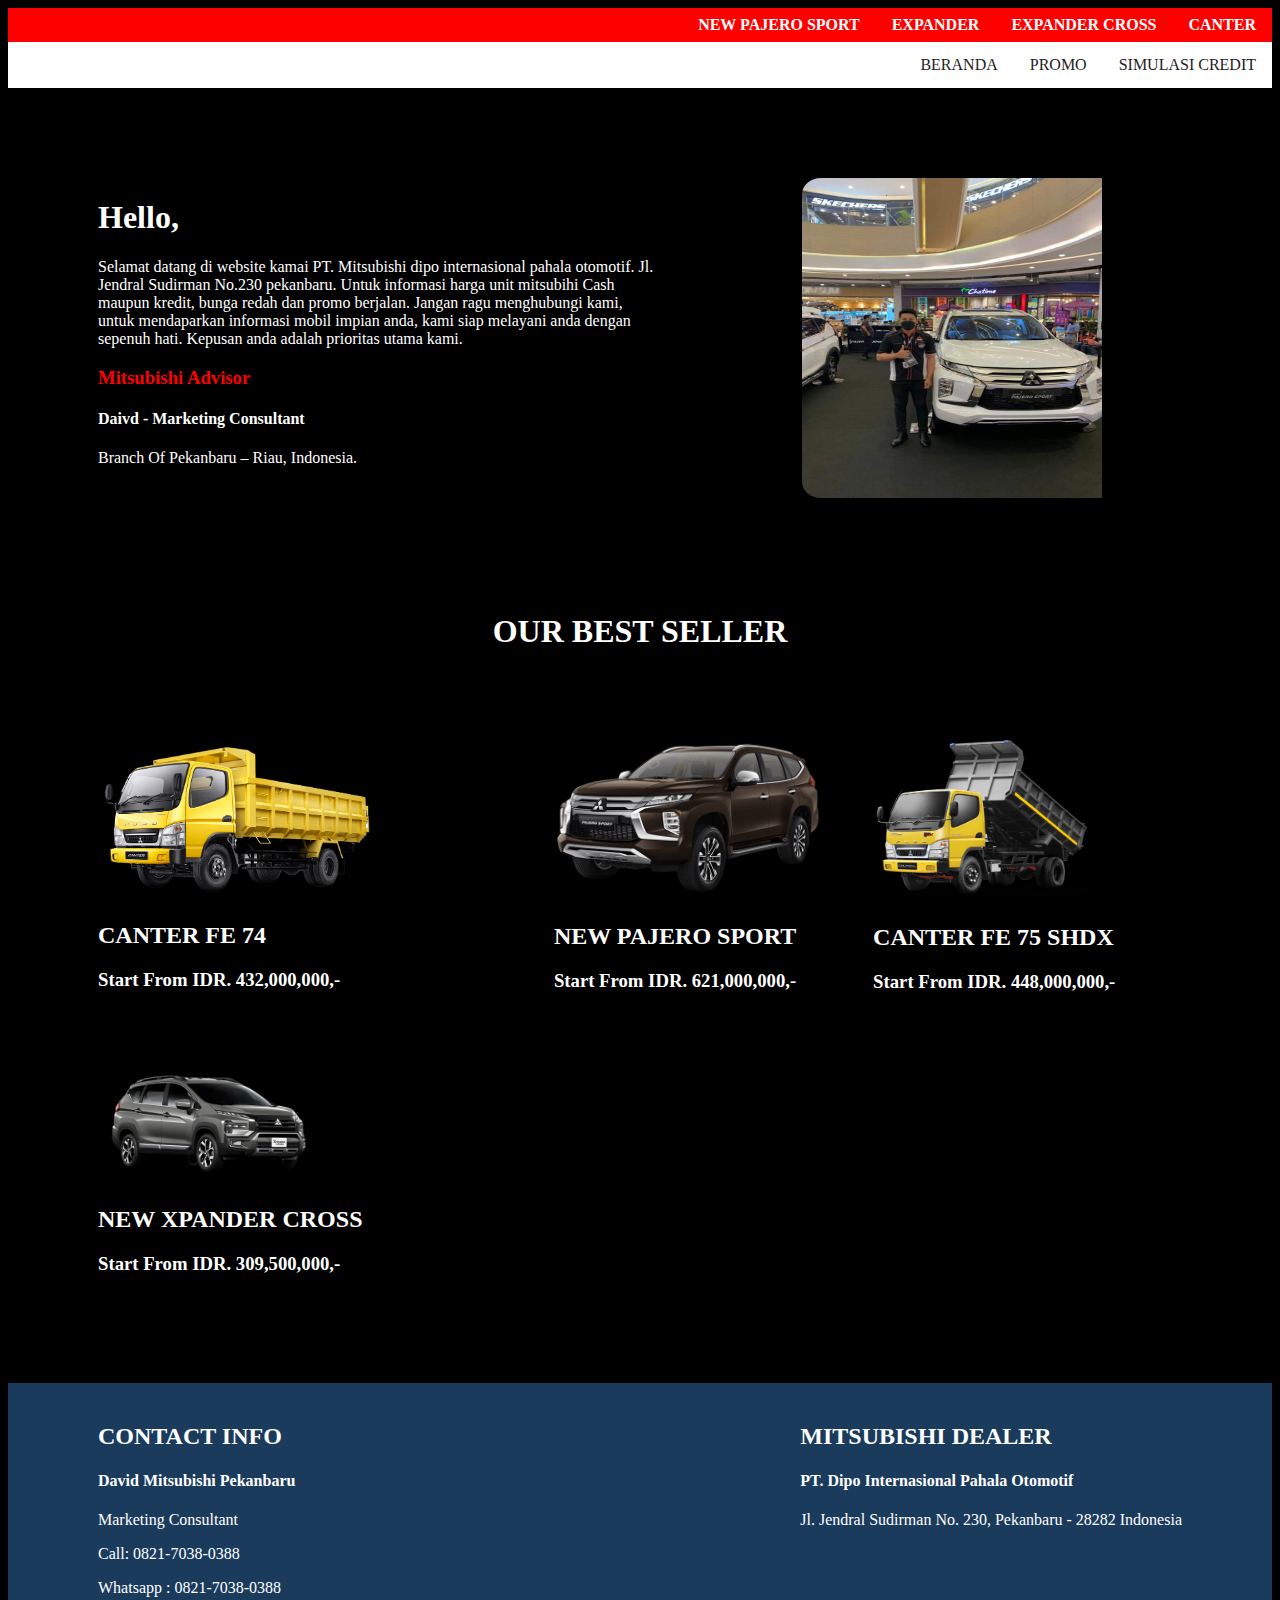
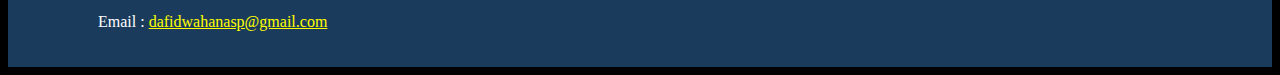
==== home.html @ 88271144 "development landing page" ====
<!DOCTYPE html>
<html lang="en">
  <head>
    <meta charset="UTF-8" />
    <meta http-equiv="X-UA-Compatible" content="IE=edge" />
    <meta name="viewport" content="width=device-width, initial-scale=1.0" />
    <title>Mitsubishi</title>
    <link rel="stylesheet" href="./Asset/Style/home.css" />
  </head>
  <body>
    <nav>
        <div class="nav1">
            <ul>
              <li>
                <li style="float: right"><a href="/canter.html">CANTER</a></li>
                  <li style="float: right"><a href="/XpanderSport.html">EXPANDER CROSS</a></li>
                  <li style="float: right"><a href="/Xpander.html">EXPANDER</a></li>
                  <li style="float: right"><a href="/PajeroSport.html">NEW PAJERO SPORT</a></li>
              </li>
            </ul>
        </div>
        <div class="nav2">
            <ul>
              <li>
                  <li style="float: right"><a href="http://wa.me//6282170380388">SIMULASI CREDIT</a></li>
                  <li style="float: right"><a href="/Promo.html">PROMO</a></li>
                  <li style="float: right"><a href="/home.html">BERANDA</a></li>
              </li>
            </ul>
        </div>
    </nav>
    <div class="container">
        <div class="bag1">
            <div class="pagebag1">
                <h1>Hello,</h1>
                <p>Selamat datang di website kamai PT. Mitsubishi dipo internasional pahala otomotif.
                    Jl. Jendral Sudirman No.230 pekanbaru. 
                    Untuk informasi harga unit mitsubihi Cash maupun kredit, bunga redah dan promo berjalan. Jangan ragu menghubungi kami, untuk mendaparkan informasi mobil impian anda, kami siap melayani anda dengan sepenuh hati. Kepusan anda adalah prioritas utama kami.</p>
                <h3>Mitsubishi Advisor</h3>
                <h4>Daivd - Marketing Consultant</h4>
                <p>Branch Of Pekanbaru – Riau, Indonesia.</p>
            </div>
            <div class="page2bag1">
                <img src="./Asset/Image/homeBag2.jpeg" alt="">
            </div>
        </div>
        <div class="bag2">
            <h1>OUR BEST SELLER</h1>
        </div>
        <div class="bag3">
            <div class="bag3page1">
                <div>
                    <img class="canterFE74" src="./Asset/Image/canterFE74.png" alt="">
                    <h2>CANTER FE 74</h2>
                    <h3>Start From IDR. 432,000,000,-</h3>
                </div>
                <div>
                    <img class="newPajeroSport" src="./Asset/Image/New-Pajero-Sport-1.png" alt="">
                    <h2>NEW PAJERO SPORT</h2>
                    <h3>Start From IDR. 621,000,000,-</h3>
                </div>
                <div>
                    <img class="canterFE75" src="./Asset/Image/canterFE75SHDX.png" alt="">
                    <h2>CANTER FE 75 SHDX</h2>
                    <h3>Start From IDR. 448,000,000,-</h3>
                </div>
            </div>
            <div class="bag3page2">
                <div>
                    <img src="./Asset/Image/New-Xpander-Cross-Product.png" alt="">
                    <h2>NEW XPANDER CROSS</h2>
                    <h3>Start From IDR. 309,500,000,-</h3>
                </div>
                <!-- <div>
                    <img src="./Asset/Image/New-Pajero-Sport-1.png" alt="">
                    <h2>NEW XPANDER</h2>
                    <h3>Start From IDR. 315,500,000,-</h3>
                </div> -->
            </div>
        </div>
        <footer>
            <div class="contact">
                <h2>CONTACT INFO</h2>
                <h4>David Mitsubishi Pekanbaru</h4>
                <p>Marketing Consultant</p>
                <p>Call: 0821-7038-0388</p>
                <p>Whatsapp : 0821-7038-0388</p>
                <p>Email : <a href="mailto:hege@example.com">dafidwahanasp@gmail.com</a></p>
            </div>
            <div class="dealer">
                <h2>MITSUBISHI DEALER</h2>
                <h4>PT. Dipo Internasional Pahala Otomotif</h4>
                <p>Jl. Jendral Sudirman No. 230, Pekanbaru - 28282 Indonesia</p>
            </div>
        </footer>
    </div>
  </body>
</html>
---- Asset/Style/home.css ----
body {
  background-color: black;
}

.nav1 {
  background-color: red;
}

.nav1 ul {
  list-style-type: none;
  margin: 0;
  overflow: hidden;
}

.nav1 li:last-child {
  border-right: none;
}

.nav1 li a {
  display: block;
  color: white;
  text-align: center;
  padding: 8px 16px;
  text-decoration: none;
  font-weight: 800;
}

.nav1 li a:hover:not(.active) {
  color: rgb(37, 28, 28);
}

.nav2 ul {
  list-style-type: none;
  margin: 0;
  overflow: hidden;
  background-color: white;
}

.nav2 li:last-child {
  border-right: none;
}

.nav2 li a {
  display: block;
  color: rgb(37, 28, 28);
  text-align: center;
  padding: 14px 16px;
  text-decoration: none;
}

.nav2 li a:hover:not(.active) {
  /* background-color: #111; */
  color: #ff0000;
}

.active {
  background-color: #04aa6d;
}

.bag1 {
  display: flex;
  color: white;
  justify-content: space-between;
  flex-direction: row;
  padding: 90px;
}

.bag1 img {
  width: 300px;
  height: 320px;
  padding-right: 80px;
  border-radius: 5%;
}

.pagebag1 p {
  width: 80%;
}

.pagebag1 h3 {
  color: #ff0000;
}

.bag2 {
  color: white;
  text-align: center;
}

.bag3 {
  margin: 90px;
  color: white;
}

.bag3page1 {
  display: flex;
  justify-content: space-between;
  /* flex-direction: column; */
}

/* .bag3page1 img {
  width: 60%;
} */

.bag3page2 {
  display: flex;
  padding-top: 50px;
  /* justify-content: space-around; */
  /* flex-direction: row; */
}

.bag3page2 img {
  width: 40%;
}

.canterFE74 {
  width: 60%;
}

.newPajeroSport {
  width: 84%;
}

.canterFE75 {
  width: 70%;
}

footer {
  padding: 20px 90px 20px 90px;
  background-color: rgb(26, 59, 92);
  display: flex;
  justify-content: space-between;
}

.contact a {
  color: yellow;
}

.contact {
  color: white;
}

.dealer {
  color: white;
}
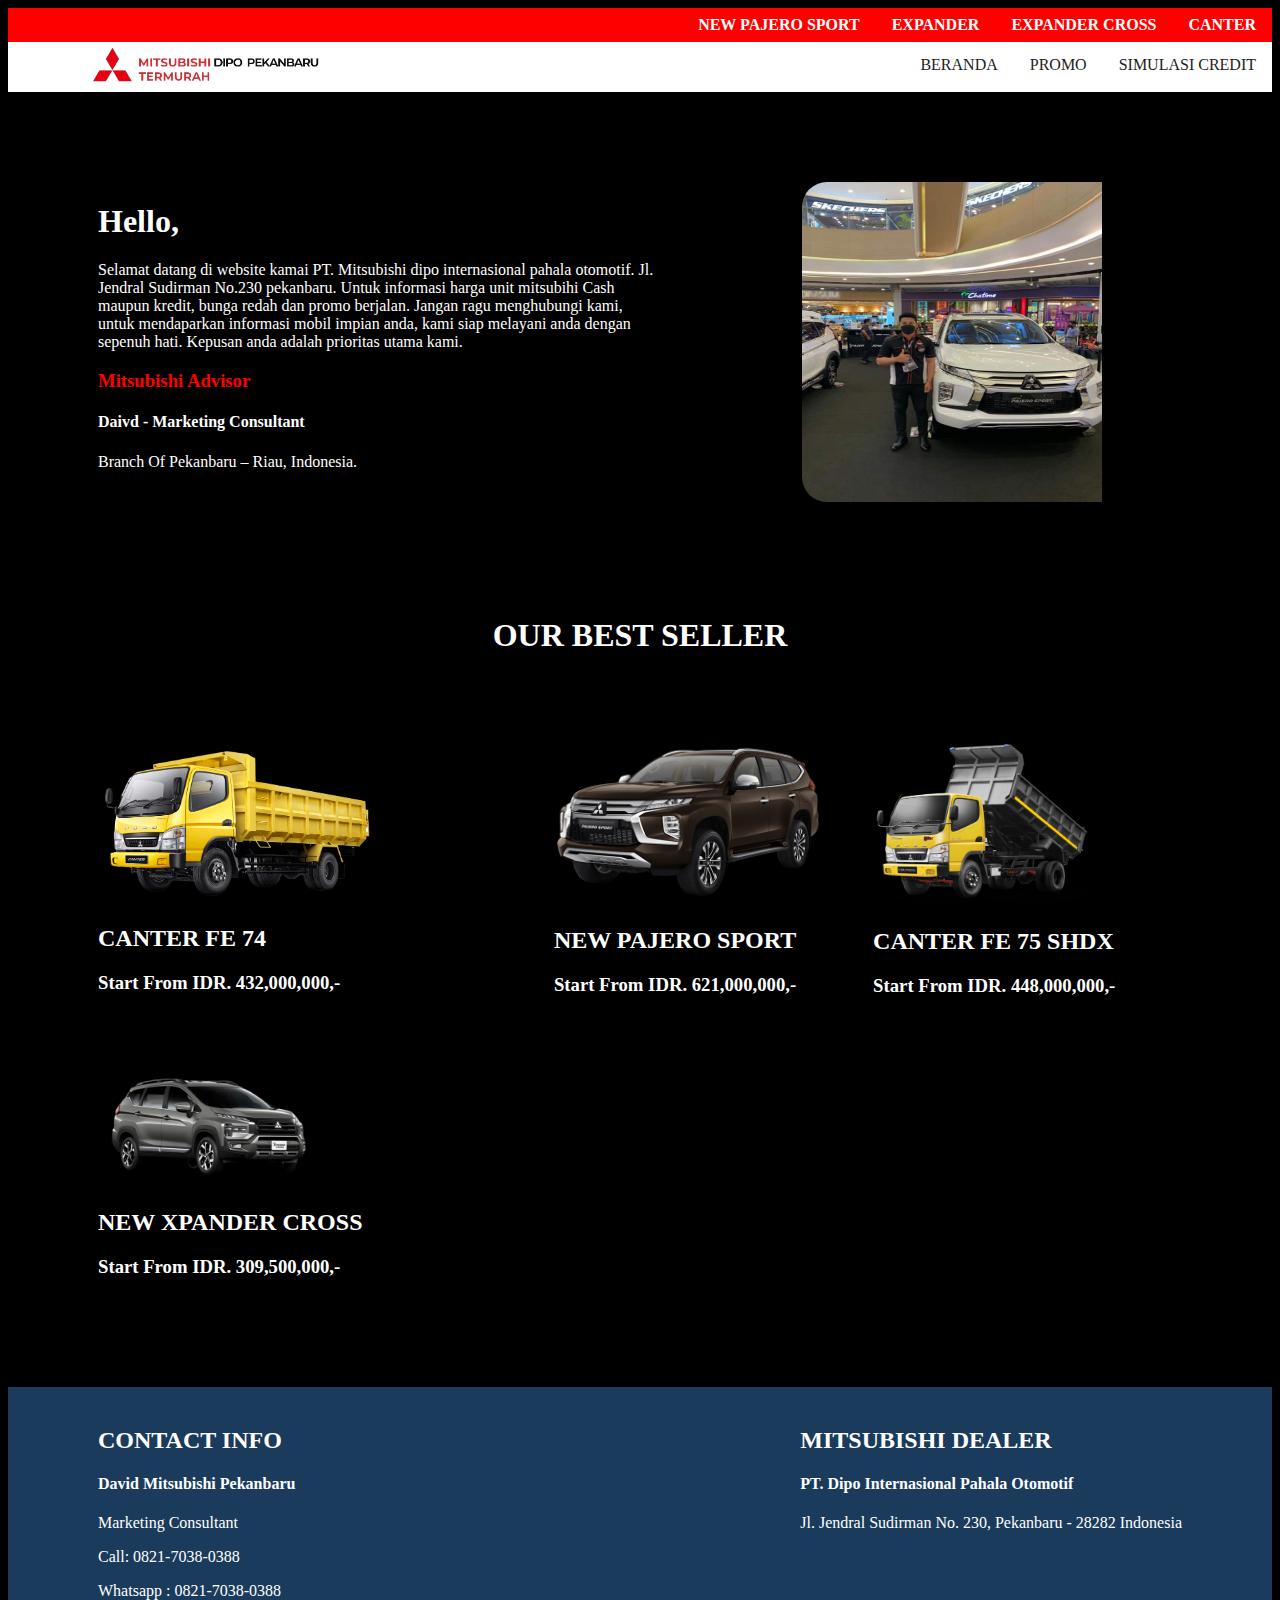
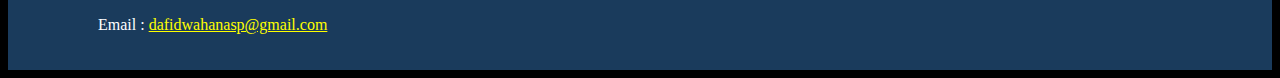
==== commit 4adedb52: "add logo at header" ====
--- a/home.html
+++ b/home.html
@@ -11,21 +11,22 @@
     <nav>
         <div class="nav1">
             <ul>
-              <li>
-                <li style="float: right"><a href="/canter.html">CANTER</a></li>
+                <li>
+                    <li style="float: right"><a href="/canter.html">CANTER</a></li>
                   <li style="float: right"><a href="/XpanderSport.html">EXPANDER CROSS</a></li>
                   <li style="float: right"><a href="/Xpander.html">EXPANDER</a></li>
                   <li style="float: right"><a href="/PajeroSport.html">NEW PAJERO SPORT</a></li>
-              </li>
+                </li>
             </ul>
         </div>
         <div class="nav2">
             <ul>
-              <li>
-                  <li style="float: right"><a href="http://wa.me//6282170380388">SIMULASI CREDIT</a></li>
-                  <li style="float: right"><a href="/Promo.html">PROMO</a></li>
-                  <li style="float: right"><a href="/home.html">BERANDA</a></li>
-              </li>
+                <li>
+                    <img style="float: left;" class="nav2edited" src="./Asset/Image/logo.png" alt="">
+                    <li style="float: right"><a href="http://wa.me//6282170380388">SIMULASI CREDIT</a></li>
+                    <li style="float: right"><a href="/Promo.html">PROMO</a></li>
+                    <li style="float: right"><a href="/home.html">BERANDA</a></li>
+                </li>
             </ul>
         </div>
     </nav>
--- a/Asset/Style/home.css
+++ b/Asset/Style/home.css
@@ -31,9 +31,20 @@
 
 .nav2 ul {
   list-style-type: none;
+  align-items: center;
   margin: 0;
   overflow: hidden;
   background-color: white;
+}
+
+/* .nav2edited {
+  display: flex;
+  flex-direction: row;
+} */
+
+.nav2edited {
+  width: 20%;
+  padding-left: 39px;
 }
 
 .nav2 li:last-child {
@@ -69,7 +80,7 @@
   width: 300px;
   height: 320px;
   padding-right: 80px;
-  border-radius: 5%;
+  border-radius: 25px;
 }
 
 .pagebag1 p {
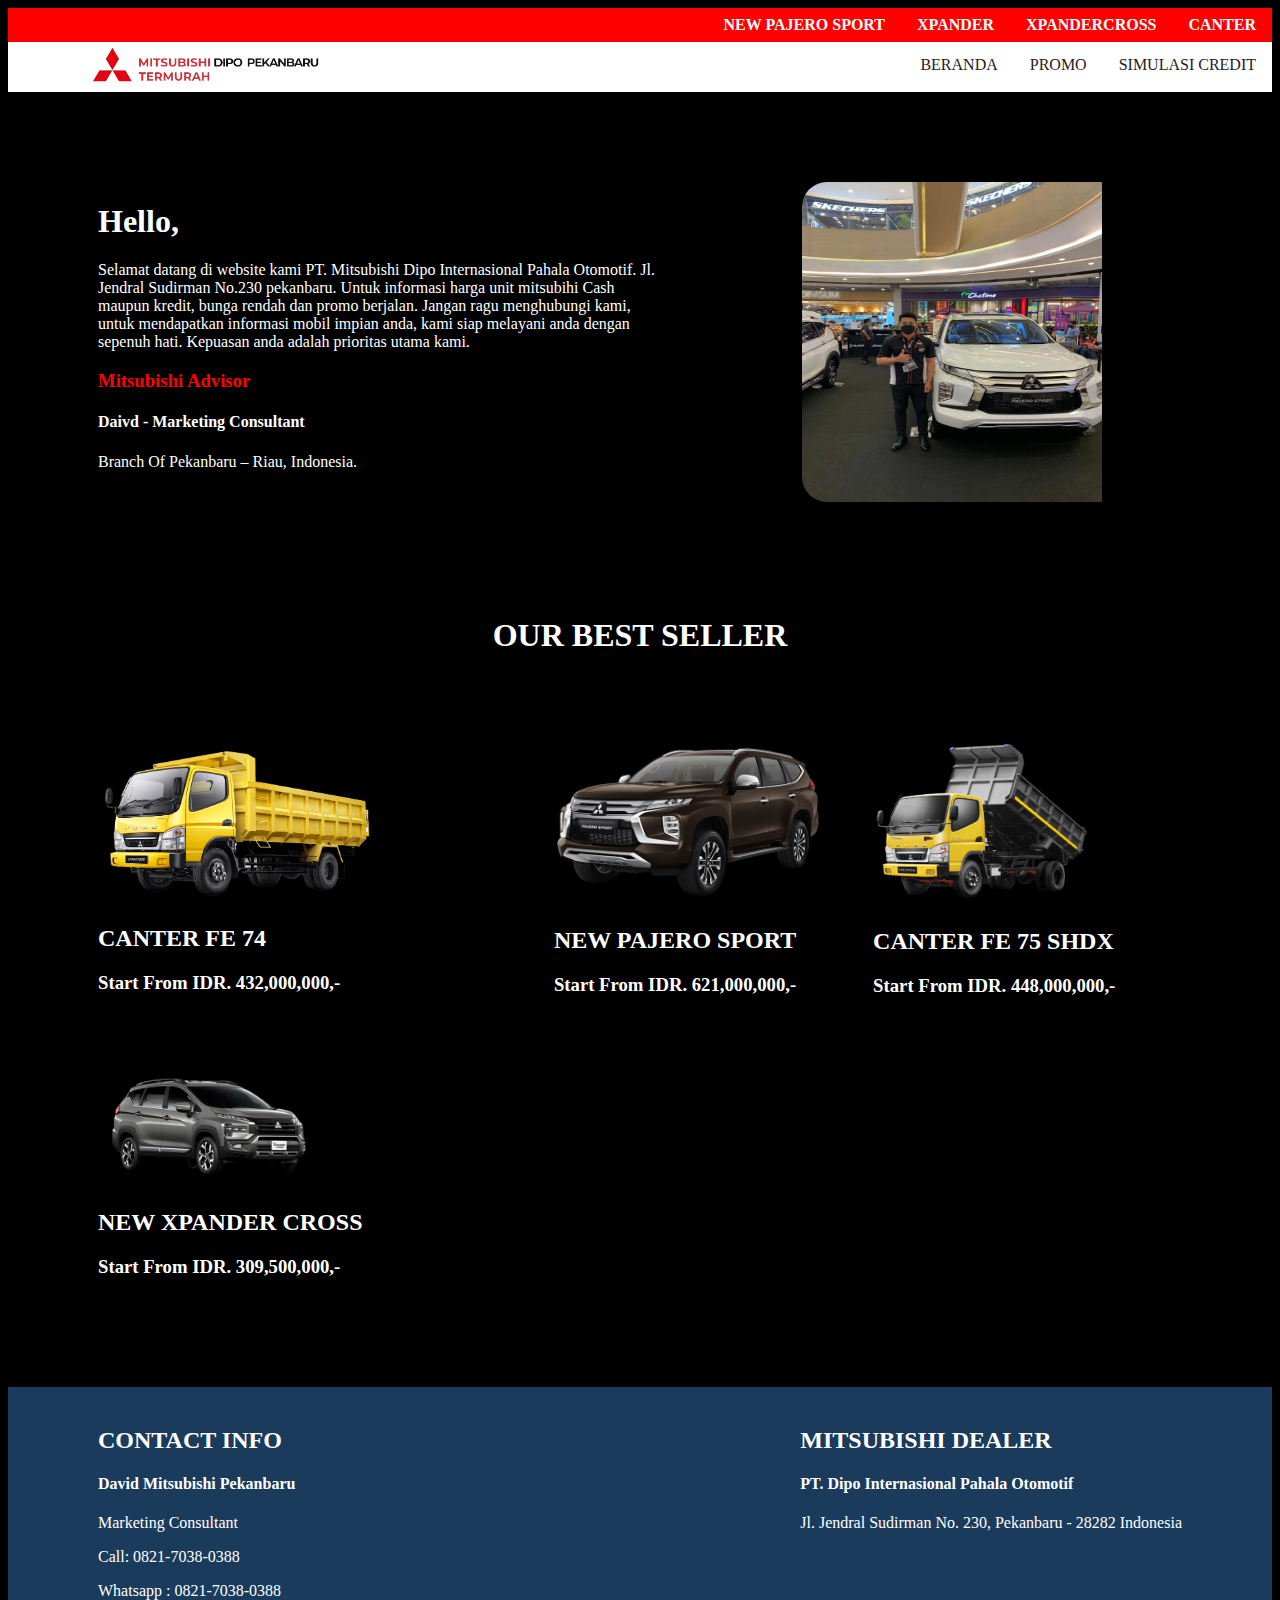
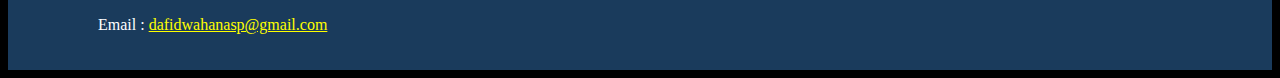
==== commit 78091e4c: "update banner product" ====
--- a/home.html
+++ b/home.html
@@ -13,8 +13,8 @@
             <ul>
                 <li>
                     <li style="float: right"><a href="/canter.html">CANTER</a></li>
-                  <li style="float: right"><a href="/XpanderSport.html">EXPANDER CROSS</a></li>
-                  <li style="float: right"><a href="/Xpander.html">EXPANDER</a></li>
+                  <li style="float: right"><a href="/XpanderSport.html">XPANDERCROSS</a></li>
+                  <li style="float: right"><a href="/Xpander.html">XPANDER</a></li>
                   <li style="float: right"><a href="/PajeroSport.html">NEW PAJERO SPORT</a></li>
                 </li>
             </ul>
@@ -34,9 +34,9 @@
         <div class="bag1">
             <div class="pagebag1">
                 <h1>Hello,</h1>
-                <p>Selamat datang di website kamai PT. Mitsubishi dipo internasional pahala otomotif.
+                <p>Selamat datang di website kami PT. Mitsubishi Dipo Internasional Pahala Otomotif.
                     Jl. Jendral Sudirman No.230 pekanbaru. 
-                    Untuk informasi harga unit mitsubihi Cash maupun kredit, bunga redah dan promo berjalan. Jangan ragu menghubungi kami, untuk mendaparkan informasi mobil impian anda, kami siap melayani anda dengan sepenuh hati. Kepusan anda adalah prioritas utama kami.</p>
+                    Untuk informasi harga unit mitsubihi Cash maupun kredit, bunga rendah dan promo berjalan. Jangan ragu menghubungi kami, untuk mendapatkan informasi mobil impian anda, kami siap melayani anda dengan sepenuh hati. Kepuasan anda adalah prioritas utama kami.</p>
                 <h3>Mitsubishi Advisor</h3>
                 <h4>Daivd - Marketing Consultant</h4>
                 <p>Branch Of Pekanbaru – Riau, Indonesia.</p>
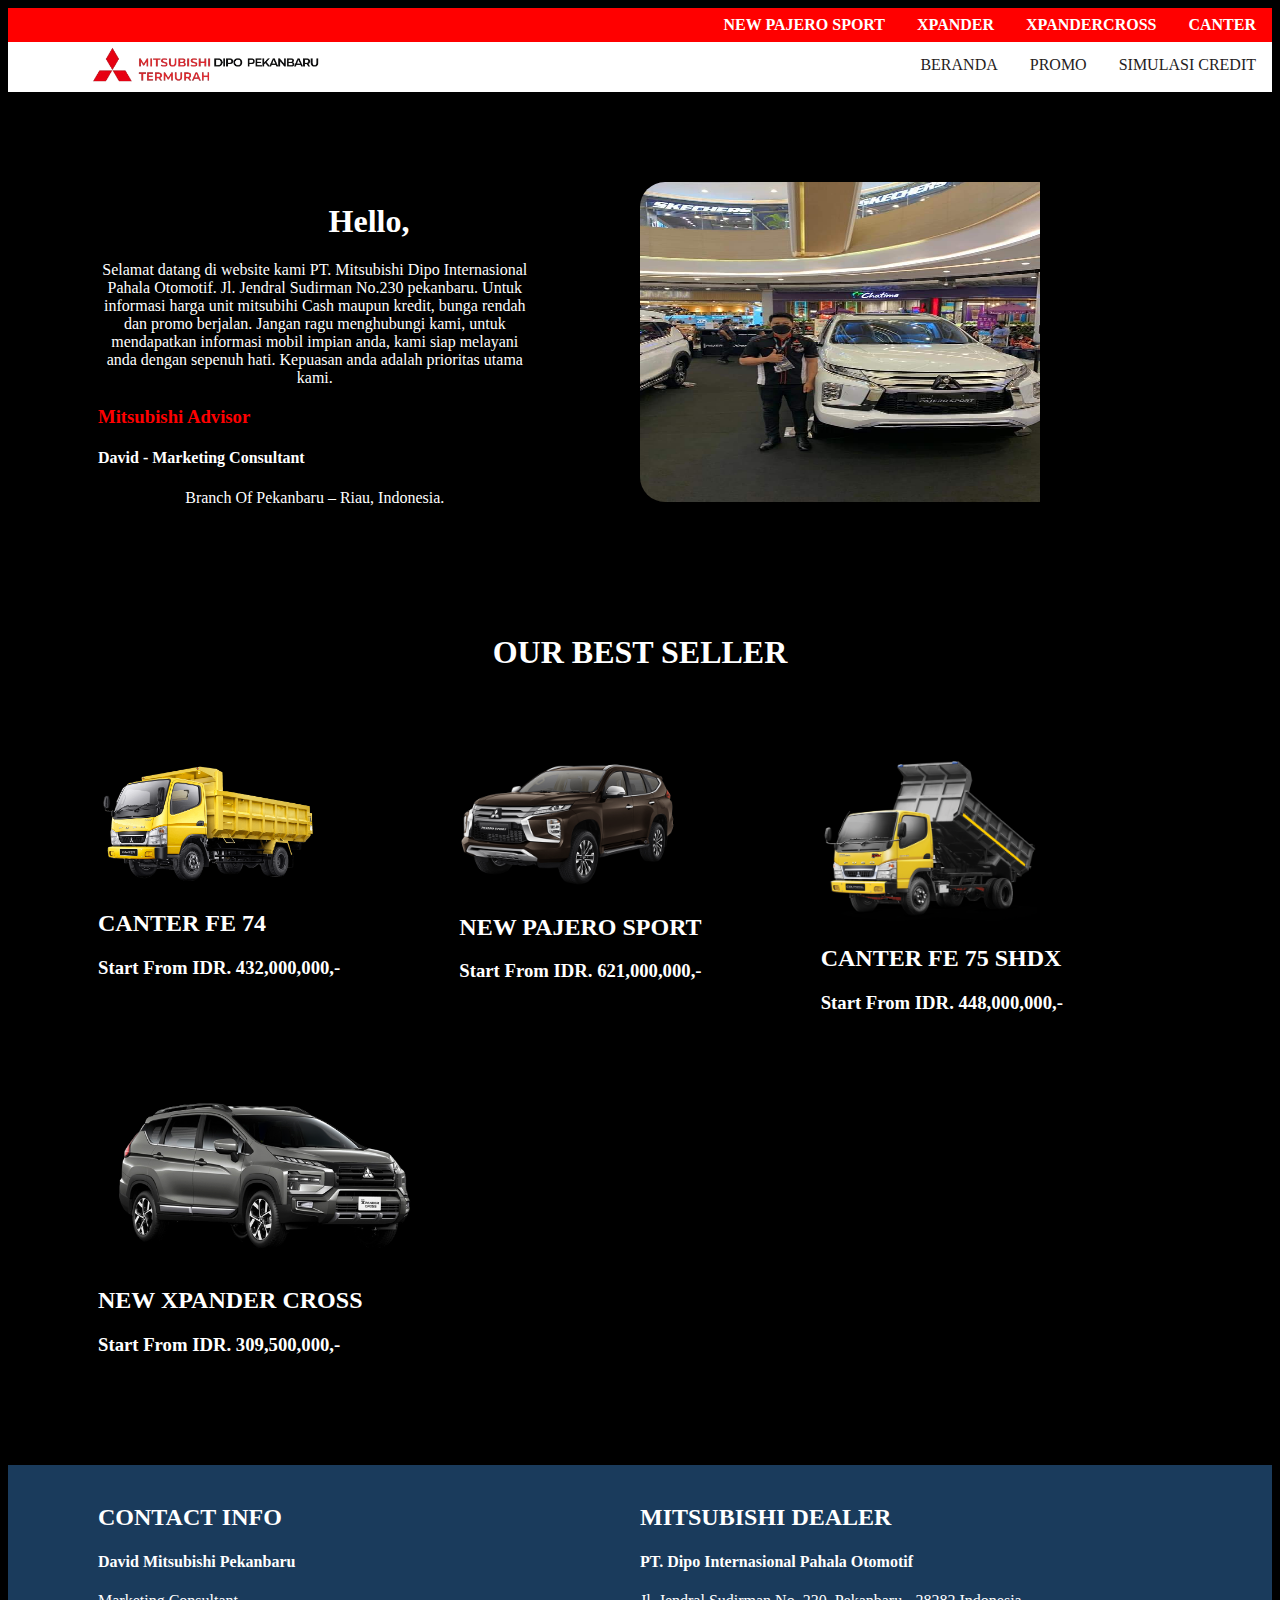
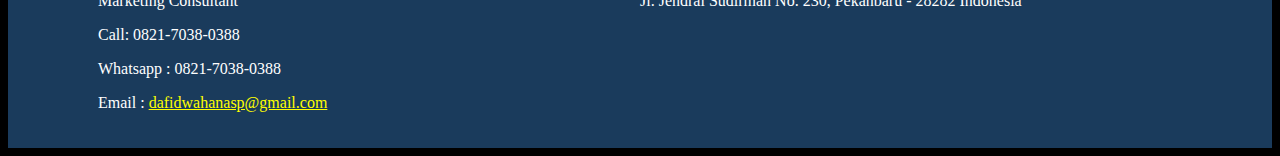
==== commit 72779d42: "mistsubishi" ====
--- a/home.html
+++ b/home.html
@@ -5,6 +5,7 @@
     <meta http-equiv="X-UA-Compatible" content="IE=edge" />
     <meta name="viewport" content="width=device-width, initial-scale=1.0" />
     <title>Mitsubishi</title>
+    <link href="https://cdn.jsdelivr.net/npm/bootstrap@5.0.2/dist/css/bootstrap.min.css" rel="stylesheet" integrity="sha384-EVSTQN3/azprG1Anm3QDgpJLIm9Nao0Yz1ztcQTwFspd3yD65VohhpuuCOmLASjC" crossorigin="anonymous" />
     <link rel="stylesheet" href="./Asset/Style/home.css" />
   </head>
   <body>
@@ -12,88 +13,95 @@
         <div class="nav1">
             <ul>
                 <li>
-                    <li style="float: right"><a href="/canter.html">CANTER</a></li>
-                  <li style="float: right"><a href="/XpanderSport.html">XPANDERCROSS</a></li>
-                  <li style="float: right"><a href="/Xpander.html">XPANDER</a></li>
-                  <li style="float: right"><a href="/PajeroSport.html">NEW PAJERO SPORT</a></li>
+                    <li style="float: right"><a href="canter.html">CANTER</a></li>
+                  <li style="float: right"><a href="XpanderSport.html">XPANDERCROSS</a></li>
+                  <li style="float: right"><a href="Xpander.html">XPANDER</a></li>
+                  <li style="float: right"><a href="PajeroSport.html">NEW PAJERO SPORT</a></li>
                 </li>
             </ul>
         </div>
         <div class="nav2">
             <ul>
-                <li>
+                <li class="navDown">
+                  <div>
                     <img style="float: left;" class="nav2edited" src="./Asset/Image/logo.png" alt="">
+                  </div>
+                  <div>
                     <li style="float: right"><a href="http://wa.me//6282170380388">SIMULASI CREDIT</a></li>
-                    <li style="float: right"><a href="/Promo.html">PROMO</a></li>
-                    <li style="float: right"><a href="/home.html">BERANDA</a></li>
+                    <li style="float: right"><a href="Promo.html">PROMO</a></li>
+                    <li style="float: right"><a href="home.html">BERANDA</a></li>
+                  </div>
                 </li>
             </ul>
         </div>
     </nav>
     <div class="container">
-        <div class="bag1">
-            <div class="pagebag1">
-                <h1>Hello,</h1>
-                <p>Selamat datang di website kami PT. Mitsubishi Dipo Internasional Pahala Otomotif.
-                    Jl. Jendral Sudirman No.230 pekanbaru. 
-                    Untuk informasi harga unit mitsubihi Cash maupun kredit, bunga rendah dan promo berjalan. Jangan ragu menghubungi kami, untuk mendapatkan informasi mobil impian anda, kami siap melayani anda dengan sepenuh hati. Kepuasan anda adalah prioritas utama kami.</p>
-                <h3>Mitsubishi Advisor</h3>
-                <h4>Daivd - Marketing Consultant</h4>
-                <p>Branch Of Pekanbaru – Riau, Indonesia.</p>
-            </div>
-            <div class="page2bag1">
-                <img src="./Asset/Image/homeBag2.jpeg" alt="">
-            </div>
+      <div class="bag1">
+        <div class="pagebag1">
+          <h1 class="h1">Hello,</h1>
+          <p>
+            Selamat datang di website kami PT. Mitsubishi Dipo Internasional Pahala Otomotif. Jl. Jendral Sudirman No.230 pekanbaru. Untuk informasi harga unit mitsubihi Cash maupun kredit, bunga rendah dan promo berjalan. Jangan ragu
+            menghubungi kami, untuk mendapatkan informasi mobil impian anda, kami siap melayani anda dengan sepenuh hati. Kepuasan anda adalah prioritas utama kami.
+          </p>
+          <h3>Mitsubishi Advisor</h3>
+          <h4>David - Marketing Consultant</h4>
+          <p>Branch Of Pekanbaru – Riau, Indonesia.</p>
         </div>
-        <div class="bag2">
-            <h1>OUR BEST SELLER</h1>
+        <div class="page2bag2">
+          <img src="./Asset/Image/homeBag2.jpeg" alt="" />
         </div>
-        <div class="bag3">
-            <div class="bag3page1">
-                <div>
-                    <img class="canterFE74" src="./Asset/Image/canterFE74.png" alt="">
-                    <h2>CANTER FE 74</h2>
-                    <h3>Start From IDR. 432,000,000,-</h3>
-                </div>
-                <div>
-                    <img class="newPajeroSport" src="./Asset/Image/New-Pajero-Sport-1.png" alt="">
-                    <h2>NEW PAJERO SPORT</h2>
-                    <h3>Start From IDR. 621,000,000,-</h3>
-                </div>
-                <div>
-                    <img class="canterFE75" src="./Asset/Image/canterFE75SHDX.png" alt="">
-                    <h2>CANTER FE 75 SHDX</h2>
-                    <h3>Start From IDR. 448,000,000,-</h3>
-                </div>
-            </div>
-            <div class="bag3page2">
-                <div>
-                    <img src="./Asset/Image/New-Xpander-Cross-Product.png" alt="">
-                    <h2>NEW XPANDER CROSS</h2>
-                    <h3>Start From IDR. 309,500,000,-</h3>
-                </div>
-                <!-- <div>
+      </div>
+      <div class="bag2">
+        <h1>OUR BEST SELLER</h1>
+      </div>
+      <div class="bag3">
+        <div class="bag3page1">
+          <div class="mobil1">
+            <img class="canterFE74" src="./Asset/Image/canterFE74.png" alt="" />
+            <h2>CANTER FE 74</h2>
+            <h3>Start From IDR. 432,000,000,-</h3>
+          </div>
+          <div class="mobil2">
+            <img class="newPajeroSport" src="./Asset/Image/New-Pajero-Sport-1.png" alt="" />
+            <h2>NEW PAJERO SPORT</h2>
+            <h3>Start From IDR. 621,000,000,-</h3>
+          </div>
+          <div class="mobil3">
+            <img class="canterFE75" src="./Asset/Image/canterFE75SHDX.png" alt="" />
+            <h2>CANTER FE 75 SHDX</h2>
+            <h3>Start From IDR. 448,000,000,-</h3>
+          </div>
+        </div>
+        <div class="bag3page2">
+          <div>
+            <img src="./Asset/Image/New-Xpander-Cross-Product.png" alt="" />
+            <h2>NEW XPANDER CROSS</h2>
+            <h3>Start From IDR. 309,500,000,-</h3>
+          </div>
+          <!-- <div>
                     <img src="./Asset/Image/New-Pajero-Sport-1.png" alt="">
                     <h2>NEW XPANDER</h2>
                     <h3>Start From IDR. 315,500,000,-</h3>
                 </div> -->
-            </div>
         </div>
-        <footer>
-            <div class="contact">
-                <h2>CONTACT INFO</h2>
-                <h4>David Mitsubishi Pekanbaru</h4>
-                <p>Marketing Consultant</p>
-                <p>Call: 0821-7038-0388</p>
-                <p>Whatsapp : 0821-7038-0388</p>
-                <p>Email : <a href="mailto:hege@example.com">dafidwahanasp@gmail.com</a></p>
-            </div>
-            <div class="dealer">
-                <h2>MITSUBISHI DEALER</h2>
-                <h4>PT. Dipo Internasional Pahala Otomotif</h4>
-                <p>Jl. Jendral Sudirman No. 230, Pekanbaru - 28282 Indonesia</p>
-            </div>
-        </footer>
+      </div>
+      <footer>
+        <div class="contact">
+            <h2>CONTACT INFO</h2>
+            <h4>David Mitsubishi Pekanbaru</h4>
+            <p>Marketing Consultant</p>
+            <p>Call: 0821-7038-0388</p>
+            <p>Whatsapp : 0821-7038-0388</p>
+            <p>Email : <a href="mailto:hege@example.com">dafidwahanasp@gmail.com</a></p>
+        </div>
+        <div class="dealer">
+            <h2>MITSUBISHI DEALER</h2>
+            <h4>PT. Dipo Internasional Pahala Otomotif</h4>
+            <p>Jl. Jendral Sudirman No. 230, Pekanbaru - 28282 Indonesia</p>
+        </div>
+    </footer>
     </div>
+
+    <script src="https://cdn.jsdelivr.net/npm/bootstrap@5.0.2/dist/js/bootstrap.bundle.min.js" integrity="sha384-MrcW6ZMFYlzcLA8Nl+NtUVF0sA7MsXsP1UyJoMp4YLEuNSfAP+JcXn/tWtIaxVXM" crossorigin="anonymous"></script>
   </body>
 </html>
--- a/Asset/Style/home.css
+++ b/Asset/Style/home.css
@@ -74,17 +74,25 @@
   justify-content: space-between;
   flex-direction: row;
   padding: 90px;
+  display: grid;
+  grid-template-columns: repeat(auto-fit, minmax(200px, 1fr));
 }
 
 .bag1 img {
-  width: 300px;
+  width: 400px;
   height: 320px;
   padding-right: 80px;
   border-radius: 25px;
+  display: grid;
+  grid-template-columns: repeat(auto-fit, minmax(200px, 1fr));
 }
 
 .pagebag1 p {
   width: 80%;
+  display: grid;
+  text-align: center;
+  display: grid;
+  grid-template-columns: repeat(auto-fit, minmax(200px, 1fr));
 }
 
 .pagebag1 h3 {
@@ -101,9 +109,16 @@
   color: white;
 }
 
+.h1 {
+  text-align: center;
+}
+
 .bag3page1 {
   display: flex;
   justify-content: space-between;
+  display: grid;
+  grid-template-columns: repeat(auto-fit, minmax(200px, 1fr));
+
   /* flex-direction: column; */
 }
 
@@ -119,19 +134,24 @@
 }
 
 .bag3page2 img {
-  width: 40%;
-}
+  width: 60%;
+}
+
+/* .gambar {
+  width: 60px;
+  height: 40px;
+} */
 
 .canterFE74 {
   width: 60%;
 }
 
 .newPajeroSport {
-  width: 84%;
+  width: 60%;
 }
 
 .canterFE75 {
-  width: 70%;
+  width: 60%;
 }
 
 footer {
@@ -139,6 +159,8 @@
   background-color: rgb(26, 59, 92);
   display: flex;
   justify-content: space-between;
+  display: grid;
+  grid-template-columns: repeat(auto-fit, minmax(200px, 1fr));
 }
 
 .contact a {
@@ -152,3 +174,150 @@
 .dealer {
   color: white;
 }
+
+/* responsive */
+
+.grid-container {
+  display: grid;
+}
+
+div.contentGallery {
+  display: flex;
+  flex-direction: row;
+}
+
+@media only screen and (max-width: 1200px) {
+  /*Tablets [601px -> 1200px]*/
+  .nav1 {
+    order: inherit;
+    grid-template-columns: 1fr;
+  }
+}
+
+@media only screen and (max-width: 600px) {
+  /*Big smartphones [426px -> 600px]*/
+  body {
+    width: auto;
+    margin: 0;
+    padding: 0;
+  }
+  .nav1 li {
+    font-size: 7px;
+    padding: 0;
+    margin: 0;
+    display: grid;
+  }
+  .nav2 li {
+    margin: 0;
+    padding: 0;
+    font-size: 8px;
+    display: flex;
+  }
+  .navDown {
+    display: flex;
+    justify-content: space-between;
+  }
+  .navDown img {
+    display: none;
+  }
+  .bag1 {
+    width: 100%;
+    display: grid;
+    justify-content: center;
+  }
+
+  .container {
+    width: auto;
+    padding: 0;
+  }
+
+  .bag3page1 {
+    order: -1;
+    grid-template-columns: 1fr;
+  }
+  .bag3page1 h2 {
+    padding-top: 10px;
+    font-size: large;
+  }
+  .bag3page1 h3 {
+    font-size: small;
+  }
+  .bag3page2 h2 {
+    padding-top: 10px;
+    font-size: large;
+  }
+  .bag3page2 h3 {
+    font-size: small;
+  }
+  .pagebag1 {
+    text-align: left;
+    grid-template-columns: 1fr;
+    justify-content: center;
+    width: auto;
+
+    /* text-align: center; */
+  }
+  .pagebag1 h1 {
+    text-align: left;
+    font-size: xx-large;
+  }
+  .pagebag1 p {
+    text-align: left;
+    font-size: small;
+  }
+  .page2bag2 img {
+    width: 100%;
+    margin: 0;
+    padding: 0;
+  }
+  h1 {
+    text-align: auto;
+  }
+  .bag2 {
+    text-align: center;
+    padding: 0;
+    margin: 0;
+    width: auto;
+  }
+  .bag3 {
+    text-align: center;
+    width: auto;
+  }
+
+  .bag4 {
+    text-align: center;
+    width: auto;
+    background-color: grey;
+    padding: 35px 0 35px 0;
+  }
+
+  .color4 {
+    background-color: grey;
+  }
+
+  .mobil1 {
+    padding-bottom: 55px;
+  }
+  .mobil2 {
+    padding-bottom: 55px;
+  }
+  footer h2 {
+    font-size: x-large;
+  }
+  footer h4 {
+    font-size: medium;
+  }
+  footer p {
+    font-size: small;
+  }
+  .dealer h2 {
+    font-size: medium;
+  }
+  .dealer h4 {
+    font-size: small;
+  }
+}
+
+@media only screen and (max-width: 425px) {
+  /*Small smartphones [325px -> 425px]*/
+}
